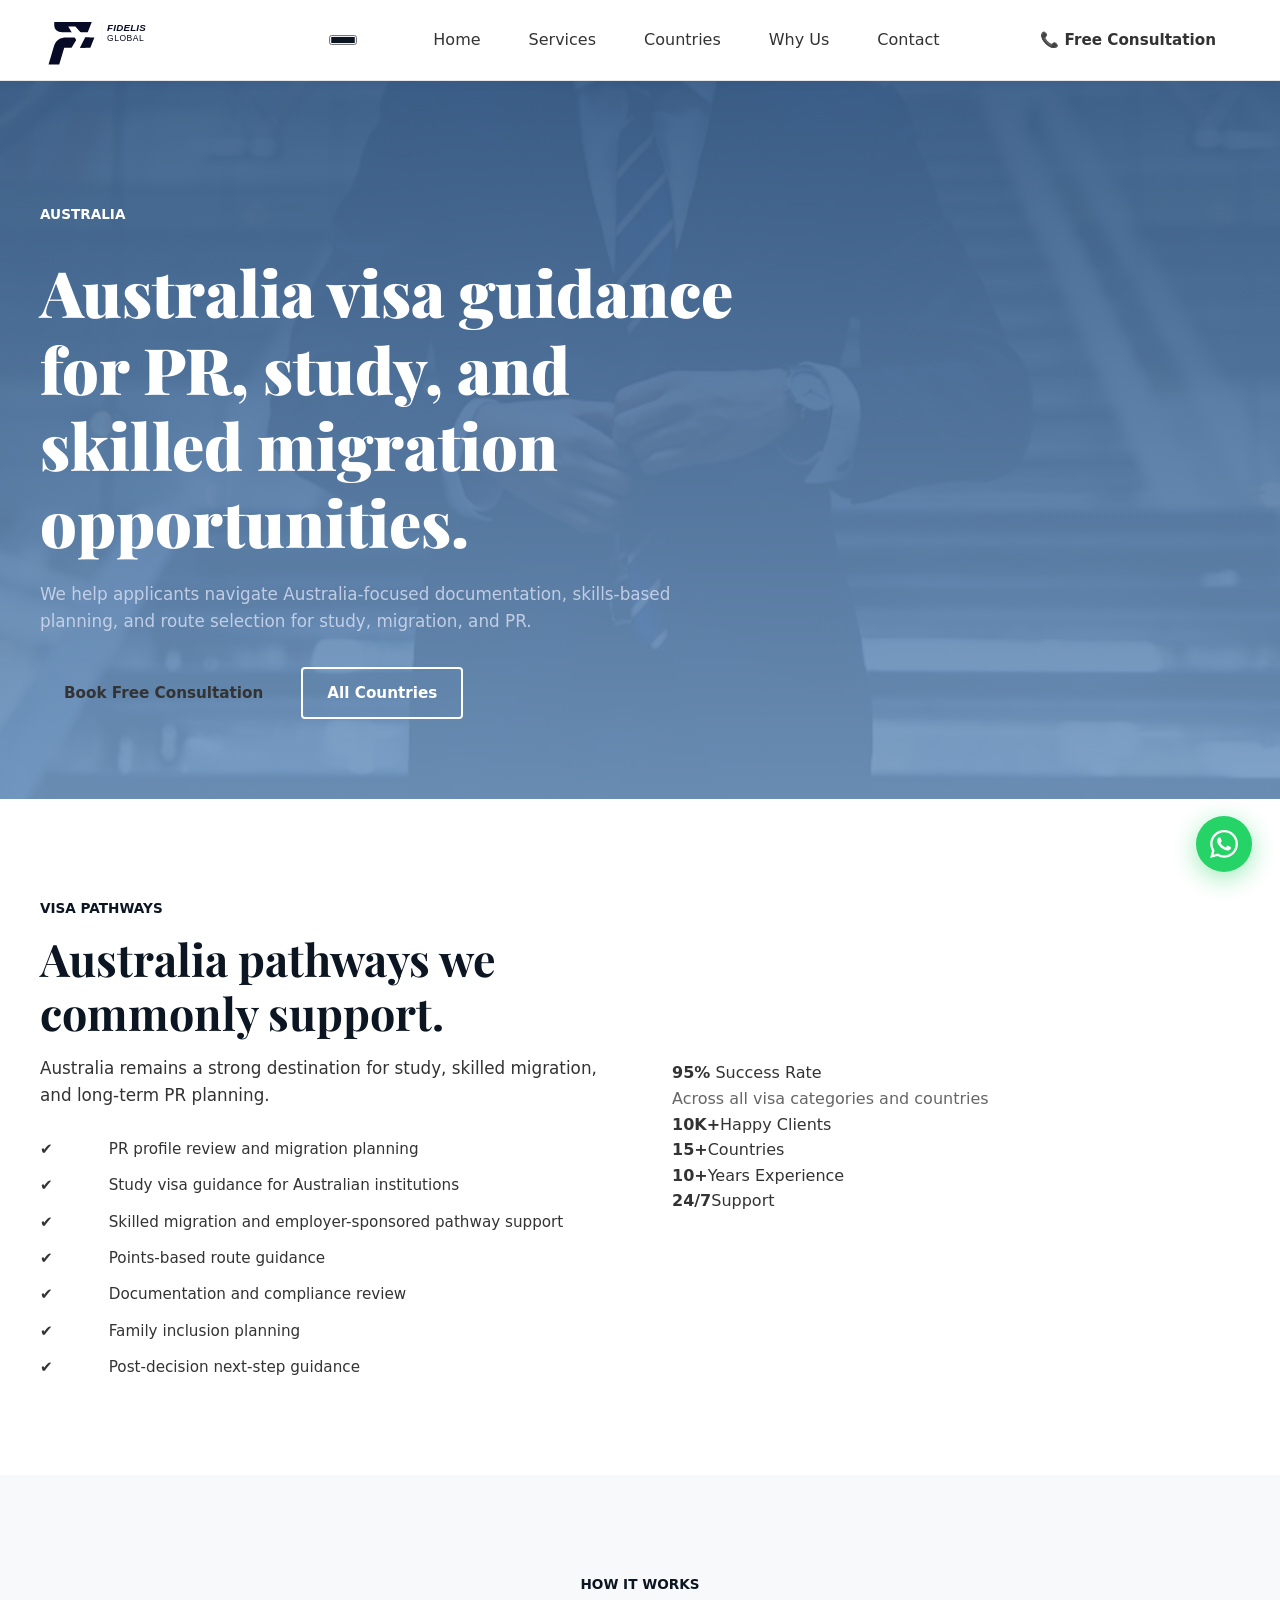
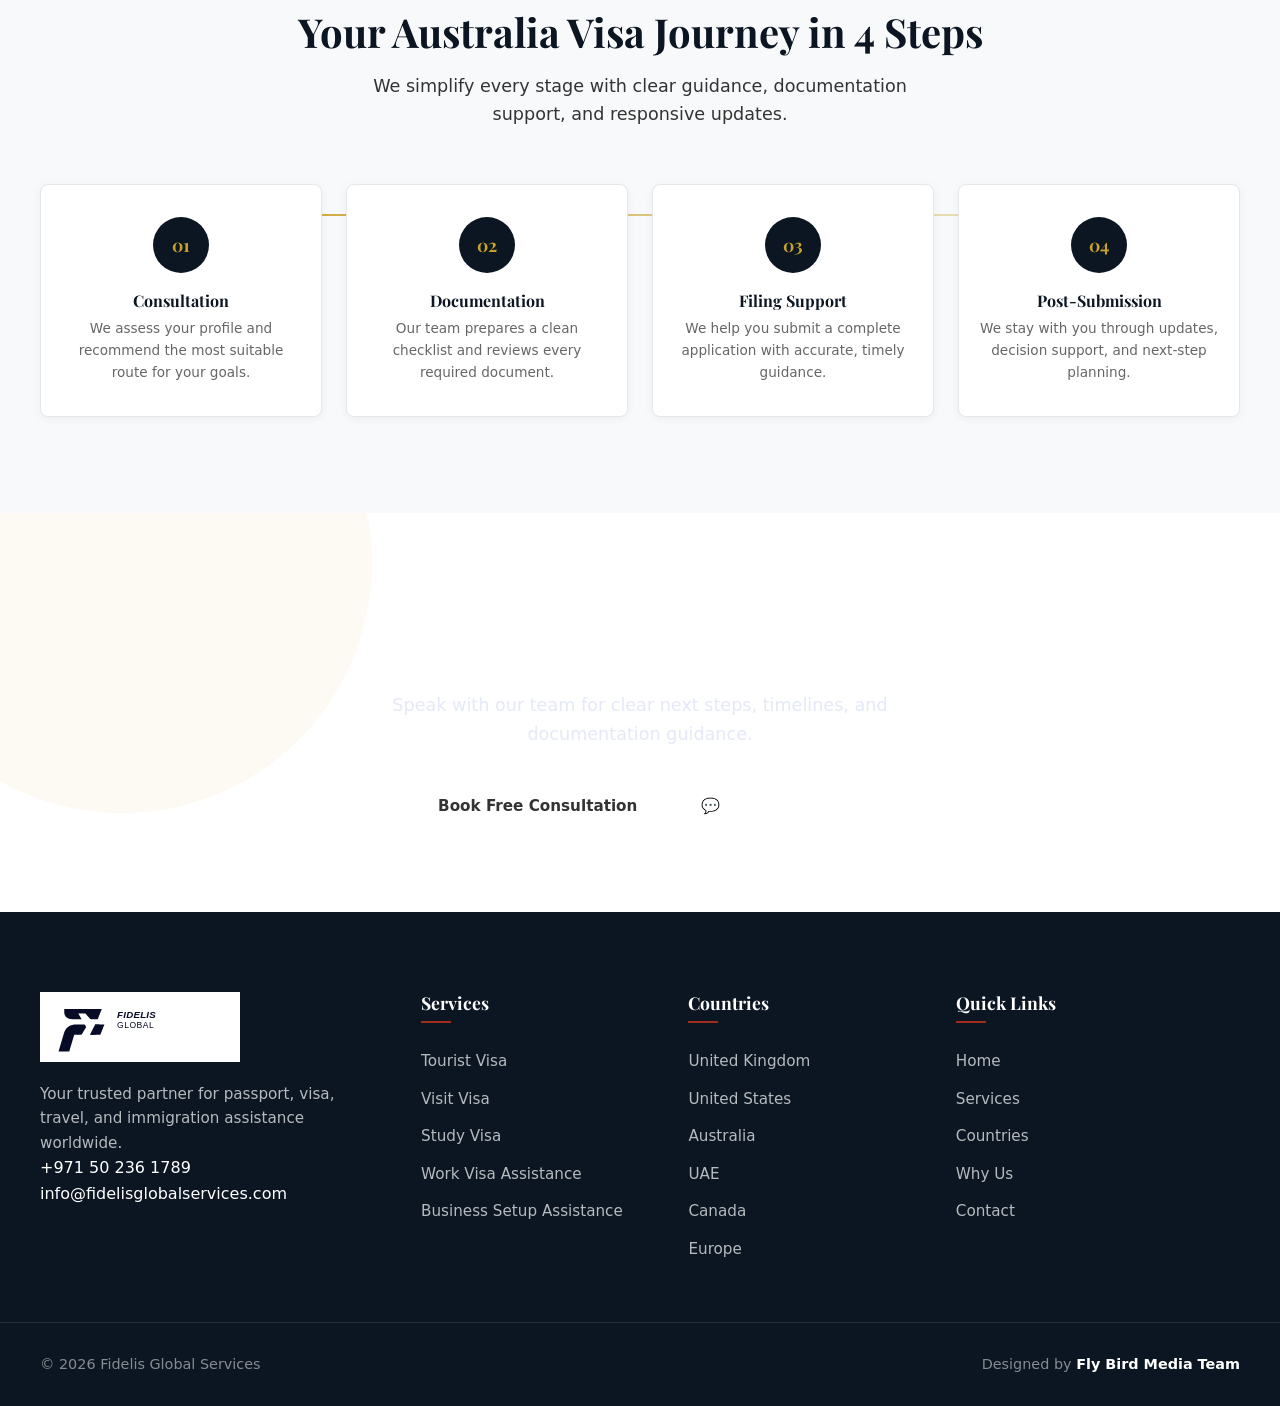
==== countries/australia/index.html @ f76db40e "Initial commit with redesigned files at root" ====
﻿<!doctype html>
<html lang="en">
<head>
  <meta charset="UTF-8" />
  <meta name="viewport" content="width=device-width, initial-scale=1.0" />
  <title>Fidelis Global Services</title>
  <meta name="description" content="Australia visa support for PR, student, and skilled migration pathways." />
  <link rel="icon" type="image/svg+xml" href="/favicon.svg" />
  <link rel="preconnect" href="https://fonts.googleapis.com" />
  <link rel="preconnect" href="https://fonts.gstatic.com" crossorigin />
  <link href="https://fonts.googleapis.com/css2?family=Playfair+Display:wght@700;900&family=DM+Sans:ital,opsz,wght@0,9..40,300;0,9..40,400;0,9..40,500;0,9..40,600&display=swap" rel="stylesheet" />
  <link rel="stylesheet" href="/styles.css" />
</head>
<body>
<header class="header" id="top">
  <div class="container header-inner">
    <a class="brand" href="/">
      <img class="brand-logo" src="/media/logo-wide.svg" alt="Fidelis Global Services" />
    </a>
    <button class="nav-toggle" aria-label="Toggle navigation" aria-expanded="false">
      <span></span><span></span><span></span>
    </button>
    <nav class="nav" id="main-nav" aria-label="Primary navigation">
      <a href="/">Home</a>
      <a href="/#services">Services</a>
      <a href="/#countries">Countries</a>
      <a href="/#why-us">Why Us</a>
      <a href="/#contact">Contact</a>
    </nav>
    <div class="action-group">
      <a class="btn btn-gold js-consult-btn" href="tel:+971502361789" data-phone="+971502361789" data-wa="https://wa.me/971502361789?text=Hello%20Fidelis%20Global%20Services%2C%20I%20would%20like%20a%20free%20consultation." aria-label="Free Consultation - call or WhatsApp">&#x1F4DE; Free Consultation</a>
    </div>
  </div>
</header>
<main>
  <section class="page-hero">
    <div class="page-hero-bg" style="background-image:url('/media/ada808b9-7582-441b-b8d0-33fd34505080.jpg');"></div>
    <div class="page-hero-overlay"></div>
    <div class="container">
      <div class="page-hero-content reveal">
        <span class="eyebrow eyebrow-white">Australia</span>
        <h1>Australia visa guidance for PR, study, and skilled migration opportunities.</h1>
        <p>We help applicants navigate Australia-focused documentation, skills-based planning, and route selection for study, migration, and PR.</p>
        <div class="page-hero-actions">
          <a class="btn btn-gold" href="/#contact">Book Free Consultation</a>
          <a class="btn btn-outline-white" href="/#countries">All Countries</a>
        </div>
      </div>
    </div>
  </section>

  <section class="section section-white">
    <div class="container">
      <div class="why-us-grid">
        <div class="why-us-content reveal">
          <span class="eyebrow eyebrow-dark">Visa Pathways</span>
          <h2>Australia pathways we commonly support.</h2>
          <p>Australia remains a strong destination for study, skilled migration, and long-term PR planning.</p>
          <ul class="trust-list">
              <li><span class="trust-check">&#x2714;</span> PR profile review and migration planning</li>
              <li><span class="trust-check">&#x2714;</span> Study visa guidance for Australian institutions</li>
              <li><span class="trust-check">&#x2714;</span> Skilled migration and employer-sponsored pathway support</li>
              <li><span class="trust-check">&#x2714;</span> Points-based route guidance</li>
              <li><span class="trust-check">&#x2714;</span> Documentation and compliance review</li>
              <li><span class="trust-check">&#x2714;</span> Family inclusion planning</li>
              <li><span class="trust-check">&#x2714;</span> Post-decision next-step guidance</li>
          </ul>
        </div>
        <div class="why-us-stats reveal reveal-delay-1">
          <div class="trust-stat-big">
            <strong>95%</strong>
            <span>Success Rate</span>
            <p>Across all visa categories and countries</p>
          </div>
          <div class="trust-stats-row">
            <div class="trust-stat"><strong>10K+</strong><span>Happy Clients</span></div>
            <div class="trust-stat"><strong>15+</strong><span>Countries</span></div>
            <div class="trust-stat"><strong>10+</strong><span>Years Experience</span></div>
            <div class="trust-stat"><strong>24/7</strong><span>Support</span></div>
          </div>
        </div>
      </div>
    </div>
  </section>

  <section class="section section-off">
    <div class="container">
      <div class="section-hd reveal">
        <span class="eyebrow eyebrow-dark">How It Works</span>
        <h2>Your Australia Visa Journey in 4 Steps</h2>
        <p>We simplify every stage with clear guidance, documentation support, and responsive updates.</p>
      </div>
      <div class="process-track">
        <div class="pstep reveal"><div class="pnum">01</div><h3>Consultation</h3><p>We assess your profile and recommend the most suitable route for your goals.</p></div>
        <div class="pstep reveal reveal-delay-1"><div class="pnum">02</div><h3>Documentation</h3><p>Our team prepares a clean checklist and reviews every required document.</p></div>
        <div class="pstep reveal reveal-delay-2"><div class="pnum">03</div><h3>Filing Support</h3><p>We help you submit a complete application with accurate, timely guidance.</p></div>
        <div class="pstep reveal reveal-delay-3"><div class="pnum">04</div><h3>Post-Submission</h3><p>We stay with you through updates, decision support, and next-step planning.</p></div>
      </div>
    </div>
  </section>

  <section class="cta-banner">
    <div class="container">
      <div class="section-hd reveal" style="margin-bottom:28px;">
        <span class="eyebrow eyebrow-white">Get Started</span>
        <h2 style="color:#fff;">Ready to move forward?</h2>
        <p>Speak with our team for clear next steps, timelines, and documentation guidance.</p>
      </div>
      <div class="cta-actions reveal">
        <a class="btn btn-gold" href="/#contact">Book Free Consultation</a>
        <a class="btn btn-outline-white" href="https://wa.me/971502361789?text=I%20need%20help%20with%20Australia%20Visa" target="_blank" rel="noopener">&#x1F4AC; WhatsApp Us</a>
      </div>
    </div>
  </section>
</main>
<footer class="footer">
  <div class="container footer-main">
    <div class="footer-brand">
      <a class="brand" href="/"><img class="brand-logo footer-logo" src="/media/logo-wide.svg" alt="Fidelis Global Services" /></a>
      <p>Your trusted partner for passport, visa, travel, and immigration assistance worldwide.</p>
      <div class="footer-contact-links">
        <a href="tel:+971502361789">+971 50 236 1789</a>
        <a href="mailto:info@fidelisglobalservices.com">info@fidelisglobalservices.com</a>
      </div>
    </div>
    <div class="footer-col">
      <h4>Services</h4>
      <ul>
        <li><a href="/services/tourist-visas/">Tourist Visa</a></li>
        <li><a href="/services/visit-visas/">Visit Visa</a></li>
        <li><a href="/services/study-visas/">Study Visa</a></li>
        <li><a href="/services/work-visa-assistance/">Work Visa Assistance</a></li>
        <li><a href="/services/business-setup-assistance/">Business Setup Assistance</a></li>
      </ul>
    </div>
    <div class="footer-col">
      <h4>Countries</h4>
      <ul>
        <li><a href="/countries/united-kingdom/">United Kingdom</a></li>
        <li><a href="/countries/united-states/">United States</a></li>
        <li><a href="/countries/australia/">Australia</a></li>
        <li><a href="/countries/uae/">UAE</a></li>
        <li><a href="/countries/canada/">Canada</a></li>
        <li><a href="/countries/europe/">Europe</a></li>
      </ul>
    </div>
    <div class="footer-col">
      <h4>Quick Links</h4>
      <ul>
        <li><a href="/">Home</a></li>
        <li><a href="/#services">Services</a></li>
        <li><a href="/#countries">Countries</a></li>
        <li><a href="/#why-us">Why Us</a></li>
        <li><a href="/#contact">Contact</a></li>
      </ul>
    </div>
  </div>
  <div class="footer-bottom">
    <div class="container footer-bottom-inner">
      <span>&copy; 2026 Fidelis Global Services</span>
      <span>Designed by <a href="https://flybirdmedia.com" target="_blank" rel="noopener">Fly Bird Media Team</a></span>
    </div>
  </div>
</footer>
<a class="wa-float" href="https://wa.me/971502361789?text=Hello%20Fidelis%20Global%20Services" target="_blank" rel="noopener" aria-label="Chat on WhatsApp">
  <svg viewBox="0 0 24 24" fill="currentColor" width="28" height="28"><path d="M17.472 14.382c-.297-.149-1.758-.867-2.03-.967-.273-.099-.471-.148-.67.15-.197.297-.767.966-.94 1.164-.173.199-.347.223-.644.075-.297-.15-1.255-.463-2.39-1.475-.883-.788-1.48-1.761-1.653-2.059-.173-.297-.018-.458.13-.606.134-.133.298-.347.446-.52.149-.174.198-.298.298-.497.099-.198.05-.371-.025-.52-.075-.149-.669-1.612-.916-2.207-.242-.579-.487-.5-.669-.51-.173-.008-.371-.01-.57-.01-.198 0-.52.074-.792.372-.272.297-1.04 1.016-1.04 2.479 0 1.462 1.065 2.875 1.213 3.074.149.198 2.096 3.2 5.077 4.487.709.306 1.262.489 1.694.625.712.227 1.36.195 1.871.118.571-.085 1.758-.719 2.006-1.413.248-.694.248-1.289.173-1.413-.074-.124-.272-.198-.57-.347m-5.421 7.403h-.004a9.87 9.87 0 01-5.031-1.378l-.361-.214-3.741.982.998-3.648-.235-.374a9.86 9.86 0 01-1.51-5.26c.001-5.45 4.436-9.884 9.888-9.884 2.64 0 5.122 1.03 6.988 2.898a9.825 9.825 0 012.893 6.994c-.003 5.45-4.437 9.884-9.885 9.884m8.413-18.297A11.815 11.815 0 0012.05 0C5.495 0 .16 5.335.157 11.892c0 2.096.547 4.142 1.588 5.945L.057 24l6.305-1.654a11.882 11.882 0 005.683 1.448h.005c6.554 0 11.89-5.335 11.893-11.893a11.821 11.821 0 00-3.48-8.413z"/></svg>
</a>
<script src="/scripts.js"></script>
</body>
</html>
---- styles.css ----
/* ============================================================
   Fidelis Global Services — Clone of fidelisglobal.flybirdmedia.online
/* ============================================================
   Fidelis Global Services — Clone of fidelisglobal.flybirdmedia.online
   Colors: Navy #0A1628 | Gold #C9A227 | White #FFFFFF
   Fonts: Playfair Display (headings) + DM Sans (body)
   ============================================================ */

/* ── Variables ── */
:root {
  --navy:        #0b1622;
  --navy-light:  #1a2a3a;
  --red:         #a12c1c;
  --red-hover:   #8a2518;
  --gold:        #C9A227;
  --white:       #FFFFFF;
  --off-white:   #f8f9fa;
  --text-body:   #333333;
  --text-muted:  #666666;
  --border:      #e5e7eb;
  --shadow-sm:   0 2px 10px rgba(0,0,0,0.05);
  --shadow-md:   0 10px 30px rgba(0,0,0,0.1);
  --shadow-lg:   0 20px 50px rgba(0,0,0,0.15);
  --radius:      8px;
  --radius-sm:   4px;
  --transition:  all 0.3s ease;
  --max-width:   1200px;
}

/* ── Reset ── */
*, *::before, *::after { box-sizing: border-box; margin: 0; padding: 0; }
html { scroll-behavior: smooth; font-size: 16px; }
body {
  font-family: 'Roboto', system-ui, sans-serif;
  color: var(--text-body);
  background: var(--white);
  line-height: 1.6;
  -webkit-font-smoothing: antialiased;
}

img { max-width: 100%; display: block; }
a { color: inherit; text-decoration: none; }
button, input, textarea, select { font: inherit; }
ul { list-style: none; }

/* ── Container ── */
.container {
  width: min(100% - 40px, var(--max-width));
  margin: 0 auto;
}

/* ── Typography ── */
h1, h2, h3, h4 {
  font-family: 'Playfair Display', serif;
  line-height: 1.2;
  color: var(--navy);
}
h1 { font-size: clamp(2.5rem, 5vw, 4rem); font-weight: 900; }
h2 { font-size: clamp(1.8rem, 4vw, 2.8rem); font-weight: 700; }
h3 { font-size: 1.4rem; font-weight: 700; }
p  { font-size: 1rem; color: var(--text-muted); }

/* ── Eyebrow / Labels ── */
.eyebrow {
  display: inline-block;
  font-size: 0.85rem;
  font-weight: 700;
  text-transform: uppercase;
  color: var(--red);
  margin-bottom: 12px;
}
.eyebrow-dark { color: var(--navy); }
.eyebrow-white { color: var(--white); }

/* ── Section Headings ── */
.section-hd { text-align: center; margin-bottom: 56px; }
.section-hd h2 { font-size: 2.5rem; margin-bottom: 16px; color: var(--navy); }
.section-hd p { font-size: 1.1rem; color: var(--text-light); max-width: 600px; margin: 0 auto; }
.section-hd h2, .section-hd p, .section-hd .eyebrow {
  animation: float-soft 7s ease-in-out infinite;
}
.section-hd p { animation-delay: 1s; }
.section-hd .eyebrow { animation-delay: 0.5s; }
.btn {
  display: inline-flex;
  align-items: center;
  gap: 8px;
  padding: 12px 24px;
  border-radius: var(--radius-sm);
  font-size: 0.95rem;
  font-weight: 600;
  transition: var(--transition);
  cursor: pointer;
  border: none;
  white-space: nowrap;
}
.btn-red {
  background: var(--red);
  color: var(--white);
}
.btn-red:hover { background: var(--red-hover); transform: translateY(-2px); box-shadow: 0 5px 15px rgba(161,44,28,0.3); }
.btn-outline-navy {
  background: transparent;
  color: var(--navy);
  border: 2px solid var(--navy);
}
.btn-outline-navy:hover { background: var(--navy); color: var(--white); }
.btn-outline-white {
  background: transparent;
  color: var(--white);
  border: 2px solid var(--white);
}
.btn-outline-white:hover { background: var(--white); color: var(--navy); }
.btn-card { padding: 10px 20px; font-size: 0.85rem; }
.btn-whatsapp {
  background: #25D366;
  color: var(--white);
  padding: 10px 20px;
  border-radius: var(--radius-sm);
}
.btn-whatsapp:hover { background: #1ebe5a; transform: translateY(-2px); }
.btn-full { width: 100%; justify-content: center; }

/* ── Sections ── */

/* ── Sections ── */
.section { padding: 96px 0; }
.section-white { background: var(--white); }
.section-off   { background: var(--off-white); }
.section-dark  { background: var(--off-white); color: var(--navy); }
.section-dark h2, .section-dark h3 { color: var(--navy); }
.section-dark p, .section-dark .section-hd p { color: var(--text-muted); }
.section-dark .eyebrow-white { color: var(--red); }

/* ── HEADER ── */
.header-top {
  background: var(--navy);
  color: var(--white);
  padding: 8px 0;
  font-size: 0.85rem;
}
.header-top-inner {
  display: flex;
  justify-content: space-between;
  align-items: center;
}
.top-info {
  display: flex;
  gap: 24px;
}
.top-info a {
  display: flex;
  align-items: center;
  gap: 8px;
  opacity: 0.9;
  transition: var(--transition);
}
.top-info a:hover { opacity: 1; }
.top-socials {
  display: flex;
  gap: 16px;
}
.top-socials a { opacity: 0.8; transition: var(--transition); }
.top-socials a:hover { opacity: 1; transform: scale(1.1); }

.header {
  position: sticky;
  top: 0;
  z-index: 100;
  background: var(--white);
  border-bottom: 1px solid var(--border);
  box-shadow: var(--shadow-sm);
}
.header-inner {
  display: flex;
  align-items: center;
  justify-content: space-between;
  padding: 15px 0;
}
.brand {
  display: flex;
  align-items: center;
  width: 220px;
}
.brand-logo {
  height: 50px;
  width: auto;
}

.nav {
  display: flex;
  align-items: center;
  gap: 32px;
}
.nav a {
  flex-direction: column;
  gap: 5px;
  background: none;
  border: none;
  cursor: pointer;
  padding: 8px;
  margin-left: auto;
  flex-direction: column;
  gap: 5px;
  background: none;
  border: none;
  cursor: pointer;
  padding: 8px;
  margin-left: auto;
}
.nav-toggle span {
  display: block;
  width: 24px;
  height: 2px;
  background: var(--navy);
  border-radius: 2px;
  transition: var(--transition);
}

/* ── HERO ── */
.hero {
  position: relative;
  min-height: 90vh;
  display: flex;
  align-items: center;
  overflow: hidden;
  background-size: cover;
  background-position: center;
  padding: 120px 0 140px;
}
.hero::before {
  content: '';
  position: absolute;
  inset: 0;
  background: rgba(255, 255, 255, 0.85); /* Light overlay for readability */
  z-index: 1;
}
.hero .container {
  position: relative;
  z-index: 2;
}
.hero-grid {
  display: grid;
  grid-template-columns: 1.1fr 1fr;
  gap: 60px;
  align-items: center;
}
/* ── Animations ── */
@keyframes float {
  0%, 100% { transform: translateY(0); }
  50% { transform: translateY(-10px); }
}
.floating {
  animation: float 4s ease-in-out infinite;
}
.floating-delayed-1 { animation-delay: 1s; }
.floating-delayed-2 { animation-delay: 2s; }

@keyframes float-soft {
  0%, 100% { transform: translate(0, 0); }
  50% { transform: translate(5px, -8px); }
}
.float-soft {
  animation: float-soft 8s ease-in-out infinite;
}

.why-us-content h2 { margin-bottom: 24px; color: var(--navy); }
.why-us-content p { color: var(--text-light); margin-bottom: 32px; font-size: 1.05rem; }
.why-us-content h2, .why-us-content p, .why-us-content .eyebrow {
  animation: float-soft 8s ease-in-out infinite;
}
.why-us-content p { animation-delay: 1.5s; }
.why-us-content .eyebrow { animation-delay: 0.75s; }
.hero-text h1 {
  margin-bottom: 24px;
  color: var(--navy);
}
.hero-text h1 span {
  color: var(--red);
}
.hero-text p {
  font-size: 1.2rem;
  margin-bottom: 32px;
  color: var(--text-muted);
}
.hero-text h1, .hero-text p, .hero-text .eyebrow {
  animation: float 5s ease-in-out infinite;
}
.hero-text p { animation-delay: 1s; }
.hero-text .eyebrow { animation-delay: 0.5s; }
.hero-actions {
  display: flex;
  gap: 16px;
  margin-bottom: 40px;
}
.hero-stats {
  display: flex;
  gap: 32px;
  padding-top: 32px;
  border-top: 1px solid var(--border);
}
.hstat strong {
  display: block;
  font-size: 1.8rem;
  color: var(--navy);
  font-family: 'Playfair Display', serif;
}
.hstat span {
  font-size: 0.9rem;
  color: var(--text-muted);
}
.hero-image {
  position: relative;
}
.hero-image img {
  width: 100%;
  border-radius: var(--radius);
  box-shadow: var(--shadow-lg);
}
/* ── Rating & Features ── */
.hero-rating {
  margin-top: 40px;
  display: flex;
  align-items: center;
  gap: 20px;
  background: var(--white);
  padding: 15px 25px;
  border-radius: var(--radius);
  box-shadow: var(--shadow-md);
  width: fit-content;
}
.rating-num {
  font-size: 3rem;
  font-weight: 900;
  color: var(--navy);
  line-height: 1;
}
.rating-stars {
  display: flex;
  flex-direction: column;
  gap: 4px;
}
.stars { color: #facc15; font-size: 1.2rem; }
.rating-text { font-size: 0.8rem; font-weight: 700; color: var(--text-muted); text-transform: uppercase; }

.features-grid {
  display: grid;
  grid-template-columns: 1fr 1fr;
  gap: 20px;
}
.hero-image {
  position: relative;
  z-index: 2;
  animation: float 6s ease-in-out infinite;
}
.hero-image img {
  width: 100%;
  height: auto;
  border-radius: var(--radius);
  box-shadow: var(--shadow-lg);
  border: 5px solid var(--white);
}
.hero-image:hover {
  animation-play-state: paused;
  transform: translateY(-10px) scale(1.02);
  transition: var(--transition);
}

/* ── SERVICES ── */
.services-grid {
  display: grid;
  grid-template-columns: repeat(3, minmax(0, 1fr));
  gap: 30px;
}
.scard {
  background: var(--white);
  border: 1px solid var(--border);
  border-radius: var(--radius);
  overflow: hidden;
  transition: var(--transition);
  display: flex;
  flex-direction: column;
  position: relative;
}
.scard::before {
  content: '';
  position: absolute;
  top: 0;
  left: 0;
  width: 100%;
  height: 4px;
  background: var(--red);
  transform: scaleX(0);
  transition: var(--transition);
  transform-origin: left;
}
.scard:hover {
  transform: translateY(-10px);
  box-shadow: var(--shadow-lg);
}
.scard:hover::before {
  transform: scaleX(1);
}
.scard-img {
  width: 100%;
  height: 220px;
  background-size: cover;
  background-position: center;
  position: relative;
}
.scard-icon-wrap {
  position: absolute;
  bottom: -25px;
  left: 20px;
  width: 50px;
  height: 50px;
  background: var(--red);
  color: var(--white);
  border-radius: var(--radius-sm);
  display: flex;
  align-items: center;
  justify-content: center;
  font-size: 1.5rem;
  box-shadow: var(--shadow-md);
  z-index: 2;
}
.scard-body {
  padding: 40px 25px 30px;
  flex: 1;
  display: flex;
  flex-direction: column;
}
.scard-body h3 {
  margin-bottom: 12px;
  font-size: 1.3rem;
  color: var(--navy);
}
.scard-body p {
  font-size: 0.95rem;
  margin-bottom: 24px;
  flex: 1;
}
.scard-body a {
  align-self: flex-start;
  color: var(--red);
  font-weight: 700;
  display: flex;
  align-items: center;
  gap: 8px;
  transition: var(--transition);
}
.scard-body a:hover {
  color: var(--navy);
  transform: translateX(5px);
}

/* ── COUNTRIES ── */
.countries-grid {
  display: grid;
  grid-template-columns: repeat(3, 1fr);
  gap: 20px;
}
.country-group + .country-group { margin-top: 60px; }
.country-group-title {
  border-bottom: 2px solid var(--red);
  margin-bottom: 30px;
  padding-bottom: 10px;
}
.country-group-title span {
  color: var(--navy);
  font-size: 1.2rem;
  font-weight: 700;
}
.country-group-title p {
  font-size: 0.95rem;
  color: var(--text-muted);
}
.ccard {
  background: var(--white);
  border: 1px solid var(--border);
  border-radius: var(--radius-sm);
  padding: 20px;
  display: flex;
  align-items: center;
  gap: 15px;
  transition: var(--transition);
  box-shadow: var(--shadow-sm);
}
.ccard:hover {
  border-color: var(--red);
  transform: translateY(-5px);
  box-shadow: var(--shadow-md);
}
.cflag {
  width: 50px;
  height: 35px;
  object-fit: cover;
  border-radius: 2px;
  border: 1px solid var(--border);
}
.ccard-info h3 {
  font-size: 1.1rem;
  margin-bottom: 2px;
}
.ccard-info p {
  font-size: 0.8rem;
  color: var(--text-muted);
}
.countries-grid-compact {
  grid-template-columns: repeat(4, 1fr);
}

/* ── WHY CHOOSE US ── */
.why-us-grid {
  display: grid;
  grid-template-columns: 1fr 1fr;
  gap: 64px;
  align-items: center;
}
.why-us-content h2 { margin-bottom: 16px; }
.why-us-content > p { margin-bottom: 28px; }
.trust-list { display: flex; flex-direction: column; gap: 12px; }
.trust-list li {
  display: flex;
  align-items: flex-start;
  gap: 12px;
  font-size: 0.95rem;
  color: var(--text-body);
  line-height: 1.6;
  grid-template-columns: 1fr 1fr;
  gap: 56px;
  align-items: start;
}
.contact-form { display: flex; flex-direction: column; gap: 18px; }
.fg { display: flex; flex-direction: column; gap: 6px; }
.fg label { font-size: 0.88rem; font-weight: 600; color: var(--navy); }
.finput {
  padding: 13px 16px;
  border: 1.5px solid var(--border);
  border-radius: var(--radius-sm);
  background: var(--off-white);
  font-size: 0.95rem;
  transition: var(--transition);
  outline: none;
  color: var(--navy);
}
.finput:focus { border-color: var(--gold); background: var(--white); box-shadow: 0 0 0 3px rgba(201,162,39,0.12); }
.ftextarea { min-height: 120px; resize: vertical; }
.frow { display: grid; grid-template-columns: 1fr 1fr; gap: 16px; }
.form-note { font-size: 0.8rem; color: var(--text-muted); margin-top: 4px; }

/* Contact Info */
.contact-info-card {
  background: var(--navy);
  border-radius: var(--radius);
  padding: 40px 36px;
  color: var(--white);
}
.contact-info-card h3 { color: var(--white); margin-bottom: 28px; font-size: 1.3rem; }
.ci-items { display: flex; flex-direction: column; gap: 20px; margin-bottom: 28px; }
  grid-template-columns: 1fr 1fr;
  gap: 56px;
  align-items: start;
}

/* ── CONTACT ── */
.contact-grid {
  display: grid;
  grid-template-columns: 1fr 1fr;
  gap: 60px;
  align-items: start;
}
.contact-form {
  background: var(--white);
  padding: 40px;
  border-radius: var(--radius);
  box-shadow: var(--shadow-lg);
  display: flex;
  flex-direction: column;
  gap: 20px;
}
.contact-form h3 { margin-bottom: 10px; }
.fg { display: flex; flex-direction: column; gap: 8px; }
.fg label { font-size: 0.9rem; font-weight: 700; color: var(--navy); }
.finput {
  padding: 14px 18px;
  border: 2px solid var(--border);
  border-radius: var(--radius-sm);
  background: var(--white);
  font-size: 1rem;
  transition: var(--transition);
  outline: none;
}
.finput:focus { border-color: var(--red); }
.ftextarea { min-height: 140px; resize: vertical; }
.frow { display: grid; grid-template-columns: 1fr 1fr; gap: 20px; }

.contact-info-wrap {
  display: flex;
  flex-direction: column;
  gap: 24px;
}
.ci-card {
  background: var(--white);
  border: 1px solid var(--border);
  border-radius: var(--radius-sm);
  padding: 25px;
  display: flex;
  align-items: center;
  gap: 20px;
  transition: var(--transition);
}
.ci-card:hover { border-color: var(--red); box-shadow: var(--shadow-md); }
.ci-icon {
  width: 50px;
  height: 50px;
  background: var(--off-white);
  color: var(--red);
  border-radius: 50%;
  display: flex;
  align-items: center;
  justify-content: center;
  font-size: 1.4rem;
  flex-shrink: 0;
}
.ci-content h4 { font-size: 1.1rem; margin-bottom: 5px; }
.ci-content p { font-size: 0.95rem; margin: 0; }
.btn-whatsapp-large {
  background: #25D366;
  color: var(--white);
  padding: 18px 30px;
  border-radius: var(--radius-sm);
  font-weight: 700;
  display: flex;
  align-items: center;
  justify-content: center;
  gap: 12px;
  margin-top: 20px;
  font-size: 1.1rem;
}
.btn-whatsapp-large:hover { background: #1ebe5a; transform: translateY(-3px); box-shadow: 0 10px 20px rgba(37,211,102,0.3); }

/* ── FOOTER ── */
.footer {
  background: var(--navy);
  color: var(--white);
  padding: 80px 0 30px;
}
.footer-main {
  display: grid;
  grid-template-columns: 1.2fr 0.8fr 0.8fr 1fr;
  gap: 40px;
  margin-bottom: 60px;
}
.footer-brand .brand {
  background: var(--white);
  padding: 10px;
  width: 200px;
  margin-bottom: 20px;
}
.footer-brand p {
  font-size: 0.95rem;
  color: rgba(255,255,255,0.7);
  line-height: 1.6;
}
.footer-col h4 {
  font-size: 1.1rem;
  font-weight: 700;
  margin-bottom: 25px;
  position: relative;
  padding-bottom: 10px;
  color: var(--white);
  font-family: 'Playfair Display', serif;
}
.footer-col h4::after {
  content: '';
  position: absolute;
  bottom: 0;
  left: 0;
  width: 30px;
  height: 2px;
  background: var(--red);
}
.footer-col ul {
  display: flex;
  flex-direction: column;
  gap: 12px;
}
.footer-col ul li a {
  color: rgba(255,255,255,0.7);
  transition: var(--transition);
  font-size: 0.95rem;
}
.footer-col ul li a:hover {
  color: var(--white);
  transform: translateX(5px);
}
.footer-bottom {
  border-top: 1px solid rgba(255,255,255,0.1);
  padding-top: 30px;
  margin-top: 60px;
}
.footer-bottom-inner {
  display: flex;
  justify-content: space-between;
  align-items: center;
  font-size: 0.9rem;
  color: rgba(255,255,255,0.5);
}
.footer-bottom-inner a {
  color: var(--white);
  font-weight: 600;
}
.page-hero {
  position: relative;
  padding: 120px 0 80px;
  background: var(--navy-deep);
  overflow: hidden;
  min-height: 480px;
  display: flex;
  align-items: center;
}
.page-hero-bg {
  position: absolute;
  inset: 0;
  background-size: cover;
  background-position: center;
  opacity: 0.25;
}
.page-hero-overlay {
  position: absolute;
  inset: 0;
  background: linear-gradient(to bottom, rgba(18,62,114,0.78) 0%, rgba(38,98,164,0.58) 100%);
}
.page-hero-content {
  position: relative;
  z-index: 2;
  max-width: 700px;
}
.page-hero-content h1 { color: var(--white); margin: 16px 0 20px; }
.page-hero-content p { font-size: 1.05rem; color: rgba(219,224,244,0.8); margin-bottom: 32px; }
.page-hero-actions { display: flex; gap: 14px; flex-wrap: wrap; }

/* ── PROCESS ── */
.process-track {
  display: grid;
  grid-template-columns: repeat(4, 1fr);
  gap: 24px;
  position: relative;
}
.process-track::before {
  content: '';
  position: absolute;
  top: 30px;
  left: 10%;
  right: 10%;
  height: 2px;
  background: linear-gradient(to right, var(--gold) 0%, rgba(201,162,39,0.2) 100%);
  z-index: 0;
}
.pstep {
  text-align: center;
  position: relative;
  z-index: 1;
  background: var(--white);
  border: 1px solid var(--border);
  border-radius: var(--radius);
  padding: 32px 20px;
  box-shadow: var(--shadow-sm);
}
.pnum {
  width: 56px;
  height: 56px;
  border-radius: 50%;
  background: var(--navy);
  color: var(--gold);
  font-family: 'Playfair Display', serif;
  font-size: 1.1rem;
  font-weight: 700;
  display: flex;
  align-items: center;
  justify-content: center;
  margin: 0 auto 18px;
  border: 3px solid var(--gold-pale);
}
.pstep h3 { font-size: 1rem; margin-bottom: 8px; }
.pstep p { font-size: 0.85rem; }

/* ── CTA BANNER ── */
.cta-banner {
  background: linear-gradient(135deg, var(--navy) 0%, var(--navy-mid) 100%);
  padding: 80px 0;
  text-align: center;
  position: relative;
  overflow: hidden;
}
.cta-banner::before {
  content: '';
  position: absolute;
  top: -50%;
  left: -10%;
  width: 500px;
  height: 500px;
  border-radius: 50%;
  background: rgba(201,162,39,0.06);
}
.cta-banner h2 { color: var(--white); margin-bottom: 14px; }
.cta-banner p { color: rgba(219,224,244,0.75); max-width: 560px; margin: 0 auto 32px; }
.cta-actions { display: flex; gap: 14px; justify-content: center; flex-wrap: wrap; }

/* ── WHATSAPP FLOAT ── */
.wa-float {
  position: fixed;
  bottom: 28px;
  right: 28px;
  z-index: 999;
  width: 56px;
  height: 56px;
  border-radius: 50%;
  background: #25D366;
  color: var(--white);
  display: flex;
  align-items: center;
  justify-content: center;
  box-shadow: 0 6px 24px rgba(37,211,102,0.45);
  transition: var(--transition);
  animation: wa-pulse 2.5s infinite;
}
.wa-float:hover { transform: scale(1.10); }
@keyframes wa-pulse {
  0%, 100% { box-shadow: 0 6px 24px rgba(37,211,102,0.45); }
  50%        { box-shadow: 0 6px 40px rgba(37,211,102,0.65); }
.page-hero-content {
  position: relative;
  z-index: 2;
  max-width: 700px;
}
.page-hero-content h1 { color: var(--white); margin: 16px 0 20px; }
.page-hero-content p { font-size: 1.05rem; color: rgba(219,224,244,0.8); margin-bottom: 32px; }
.page-hero-actions { display: flex; gap: 14px; flex-wrap: wrap; }

/* ── PROCESS ── */
.process-track {
  display: grid;
  grid-template-columns: repeat(4, 1fr);
  gap: 24px;
  position: relative;
}
.process-track::before {
  content: '';
  position: absolute;
  top: 30px;
  left: 10%;
  right: 10%;
  height: 2px;
  background: linear-gradient(to right, var(--gold) 0%, rgba(201,162,39,0.2) 100%);
  z-index: 0;
}
.pstep {
  text-align: center;
  position: relative;
  z-index: 1;
  background: var(--white);
  border: 1px solid var(--border);
  border-radius: var(--radius);
  padding: 32px 20px;
  box-shadow: var(--shadow-sm);
}
.pnum {
  width: 56px;
  height: 56px;
  border-radius: 50%;
  background: var(--navy);
  color: var(--gold);
  font-family: 'Playfair Display', serif;
  font-size: 1.1rem;
  font-weight: 700;
  display: flex;
  align-items: center;
  justify-content: center;
  margin: 0 auto 18px;
  border: 3px solid var(--gold-pale);
}
.pstep h3 { font-size: 1rem; margin-bottom: 8px; }
.pstep p { font-size: 0.85rem; }

/* ── CTA BANNER ── */
.cta-banner {
  background: linear-gradient(135deg, var(--navy) 0%, var(--navy-mid) 100%);
  padding: 80px 0;
  text-align: center;
  position: relative;
  overflow: hidden;
}
.cta-banner::before {
  content: '';
  position: absolute;
  top: -50%;
  left: -10%;
  width: 500px;
  height: 500px;
  border-radius: 50%;
  background: rgba(201,162,39,0.06);
}
.cta-banner h2 { color: var(--white); margin-bottom: 14px; }
.cta-banner p { color: rgba(219,224,244,0.75); max-width: 560px; margin: 0 auto 32px; }
.cta-actions { display: flex; gap: 14px; justify-content: center; flex-wrap: wrap; }

/* ── WHATSAPP FLOAT ── */
.wa-float {
  position: fixed;
  bottom: 28px;
  right: 28px;
  z-index: 999;
  width: 56px;
  height: 56px;
  border-radius: 50%;
  background: #25D366;
  color: var(--white);
  display: flex;
  align-items: center;
  justify-content: center;
  box-shadow: 0 6px 24px rgba(37,211,102,0.45);
  transition: var(--transition);
  animation: wa-pulse 2.5s infinite;
}
.wa-float:hover { transform: scale(1.10); }
@keyframes wa-pulse {
  0%, 100% { box-shadow: 0 6px 24px rgba(37,211,102,0.45); }
  50%        { box-shadow: 0 6px 40px rgba(37,211,102,0.65); }
}

/* ── SCROLL REVEAL ── */
.reveal { opacity: 0; transform: translateY(28px); transition: opacity 0.6s ease, transform 0.6s ease; }
.reveal.visible { opacity: 1; transform: none; }
.reveal-delay-1 { transition-delay: 0.12s; }
.reveal-delay-2 { transition-delay: 0.24s; }
.reveal-delay-3 { transition-delay: 0.36s; }
.reveal-delay-4 { transition-delay: 0.48s; }

/* ── RESPONSIVE ── */
@media (max-width: 1024px) {
  .hero-grid { grid-template-columns: 1fr; text-align: center; gap: 40px; }
  .hero-text { max-width: 800px; margin: 0 auto; }
  .hero-actions { justify-content: center; }
  .hero-stats { justify-content: center; }
  .hero-image { max-width: 600px; margin: 0 auto; }
  .services-grid { grid-template-columns: repeat(2, 1fr); }
  .countries-grid { grid-template-columns: repeat(2, 1fr); }
  .footer-main { grid-template-columns: 1.5fr 1fr; }
}

@media (max-width: 768px) {
  .header-top { display: none; }
  .nav {
    display: none;
    flex-direction: column;
    position: absolute;
    top: 100%;
    left: 0;
    right: 0;
    background: var(--white);
    padding: 20px;
    gap: 10px;
    border-bottom: 1px solid var(--border);
    box-shadow: var(--shadow-md);
  }
  .nav.open { display: flex; }
  .nav a {
    padding: 12px;
    font-size: 1rem;
    border-radius: var(--radius-sm);
  }
  .nav a:hover { background: var(--off-white); }
  .nav-toggle { display: flex; }
  .action-group { display: none; }
  .brand { width: 180px; }
  .brand-logo { height: 40px; }

  .hero { padding: 60px 0; min-height: auto; }
  .hstat strong { font-size: 1.5rem; }

  .why-us-grid { grid-template-columns: 1fr; }
  .why-us-stats { grid-template-columns: 1fr 1fr; }

  .contact-grid { grid-template-columns: 1fr; gap: 40px; }
  .frow { grid-template-columns: 1fr; }

  .footer-main { grid-template-columns: 1fr 1fr; gap: 30px; }
}

@media (max-width: 480px) {
  .services-grid, .countries-grid, .footer-main { grid-template-columns: 1fr; }
  .why-us-stats { grid-template-columns: 1fr; }
  .hero h1 { font-size: 2.2rem; }
  .footer-bottom-inner { flex-direction: column; gap: 10px; text-align: center; }
}
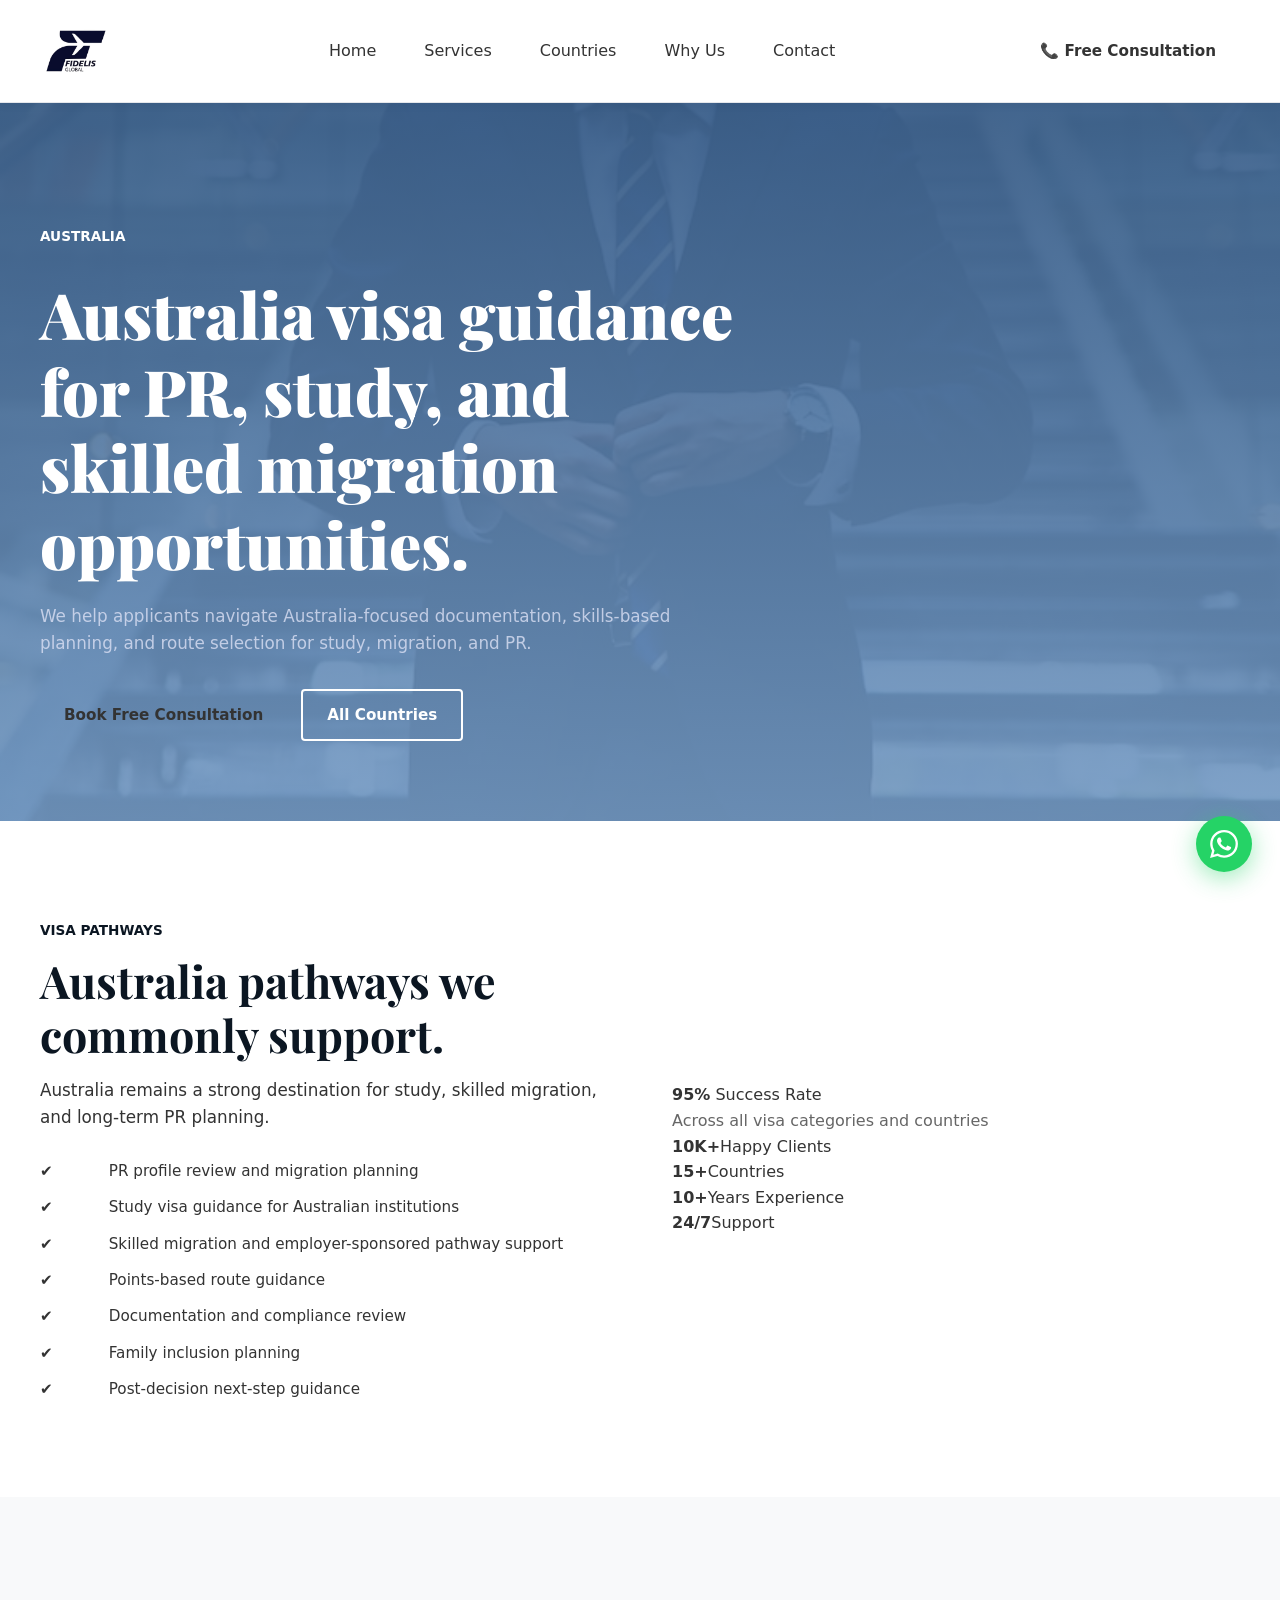
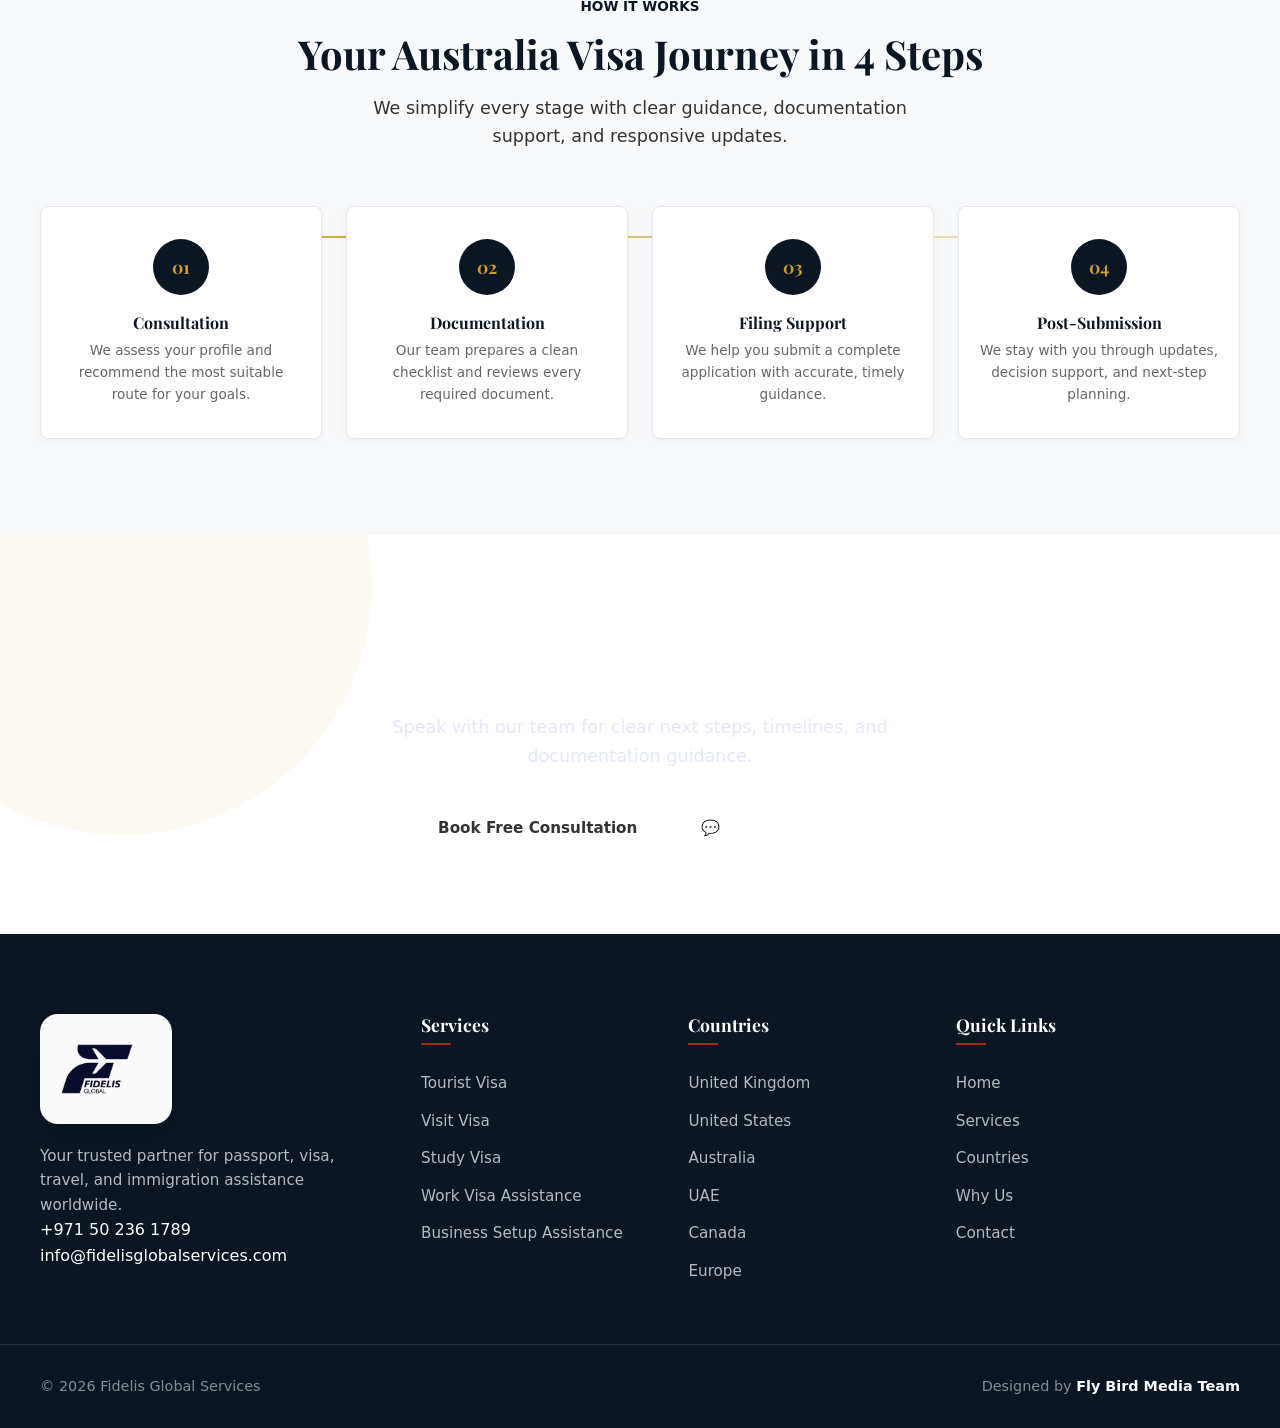
==== commit c7cce346: "Fix site logo rendering with transparent asset" ====
--- a/countries/australia/index.html
+++ b/countries/australia/index.html
@@ -15,7 +15,7 @@
 <header class="header" id="top">
   <div class="container header-inner">
     <a class="brand" href="/">
-      <img class="brand-logo" src="/media/logo-wide.svg" alt="Fidelis Global Services" />
+      <img class="brand-logo" src="/media/logo-transparent.png" alt="Fidelis Global Services" />
     </a>
     <button class="nav-toggle" aria-label="Toggle navigation" aria-expanded="false">
       <span></span><span></span><span></span>
@@ -116,7 +116,7 @@
 <footer class="footer">
   <div class="container footer-main">
     <div class="footer-brand">
-      <a class="brand" href="/"><img class="brand-logo footer-logo" src="/media/logo-wide.svg" alt="Fidelis Global Services" /></a>
+      <a class="brand" href="/"><img class="brand-logo footer-logo" src="/media/logo-transparent.png" alt="Fidelis Global Services" /></a>
       <p>Your trusted partner for passport, visa, travel, and immigration assistance worldwide.</p>
       <div class="footer-contact-links">
         <a href="tel:+971502361789">+971 50 236 1789</a>
--- a/styles.css
+++ b/styles.css
@@ -180,17 +180,33 @@
 .brand {
   display: flex;
   align-items: center;
-  width: 220px;
+  width: 108px;
+  flex: 0 0 auto;
 }
 .brand-logo {
-  height: 50px;
+  display: block;
   width: auto;
+  height: auto;
+  max-width: 100%;
+  max-height: 72px;
 }
 
 .nav {
   display: flex;
   align-items: center;
   gap: 32px;
+}
+.nav-toggle {
+  display: none;
+  align-items: center;
+  justify-content: center;
+  flex-direction: column;
+  gap: 5px;
+  background: none;
+  border: none;
+  cursor: pointer;
+  padding: 8px;
+  margin-left: auto;
 }
 .nav a {
   flex-direction: column;
@@ -319,8 +335,8 @@
 }
 /* ── Rating & Features ── */
 .hero-rating {
+  display: none;
   margin-top: 40px;
-  display: flex;
   align-items: center;
   gap: 20px;
   background: var(--white);
@@ -653,10 +669,15 @@
   margin-bottom: 60px;
 }
 .footer-brand .brand {
-  background: var(--white);
-  padding: 10px;
-  width: 200px;
+  background: rgba(255,255,255,0.98);
+  border-radius: 18px;
+  box-shadow: 0 14px 30px rgba(0,0,0,0.14);
+  padding: 12px 14px;
+  width: 132px;
   margin-bottom: 20px;
+}
+.footer-brand .brand-logo {
+  max-height: 86px;
 }
 .footer-brand p {
   font-size: 0.95rem;
@@ -974,8 +995,8 @@
   .nav a:hover { background: var(--off-white); }
   .nav-toggle { display: flex; }
   .action-group { display: none; }
-  .brand { width: 180px; }
-  .brand-logo { height: 40px; }
+  .brand { width: 88px; }
+  .brand-logo { max-height: 58px; }
 
   .hero { padding: 60px 0; min-height: auto; }
   .hstat strong { font-size: 1.5rem; }
